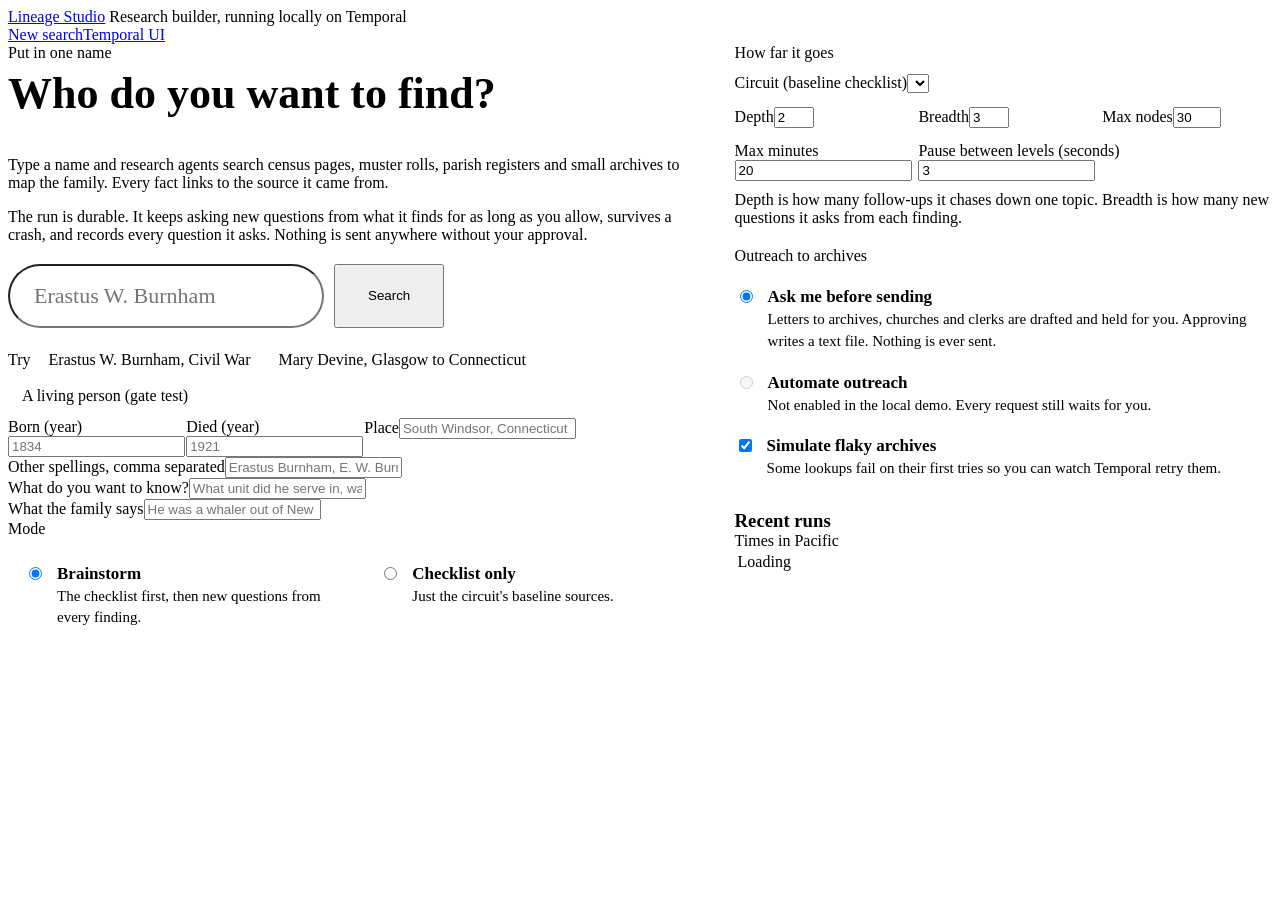
==== studio/web/index.html @ 4eb4b85d "v0.1.0: corpus replication benchmark, strategies, leaderboard with branded snapshot, paper v0.1.0 wi" ====
<!doctype html><html lang="en"><head><meta charset="utf-8"><meta name="viewport" content="width=device-width,initial-scale=1">
<title>Lineage Studio</title>
<link rel="icon" href="/static/lineage-logo.svg" type="image/svg+xml">
<link rel="preload" href="/static/fonts/Fraunces-normal.woff2" as="font" type="font/woff2" crossorigin>
<link rel="preload" href="/static/fonts/PublicSans-normal.woff2" as="font" type="font/woff2" crossorigin>
<link rel="stylesheet" href="/static/studio.css">
<style>
.hero{display:grid;grid-template-columns:minmax(0,1.3fr) minmax(0,1fr);gap:28px;align-items:start}
.intro h1{font-size:44px;margin-top:6px}
.namebox{display:flex;gap:10px;margin-top:20px}
.namebox input{font-family:var(--display);font-size:22px;min-height:60px;border-radius:999px;padding:0 24px}
.namebox .btn{min-height:60px;padding:0 32px}
.f4{display:grid;grid-template-columns:repeat(4,minmax(0,1fr));gap:14px}
.f3{display:grid;grid-template-columns:repeat(3,minmax(0,1fr));gap:14px}
.examples{margin:14px 0 4px}
.examples button{font:500 15px var(--body);color:var(--ink-2);background:var(--paper);border:1px dashed var(--rule-strong);border-radius:999px;padding:6px 14px;cursor:pointer;min-height:36px}
.examples button:hover{color:var(--ink);border-color:var(--accent)}
.mode{display:grid;grid-template-columns:1fr 1fr;gap:12px}
.mode label,.choice{display:flex;gap:12px;align-items:flex-start;margin:0;border:1px solid var(--line);border-radius:14px;padding:14px 16px;cursor:pointer;color:var(--ink);font-size:17px}
.mode label.on{border-color:var(--accent)}
.mode small,.choice small{display:block;color:var(--ink-2);font-size:15px;font-weight:400;margin-top:2px;line-height:1.45}
.choice{border:0;padding:10px 0;border-radius:0;border-top:1px solid var(--line)}
.choice:first-of-type{border-top:0}
.choice.off{cursor:not-allowed;color:var(--ink-3)}
.choice.off small{color:var(--ink-3)}
fieldset{border:0;padding:0;margin:0}
legend{padding:0;margin-bottom:12px}
.side{display:grid;gap:20px}
#runs td:first-child{word-break:break-word}
</style></head><body class="lineage">
<header class="site-header"><div class="site-header-inner">
<a class="brand" href="/"><img src="/static/lineage-logo.svg" alt=""><span class="brand-name">Lineage Studio</span></a>
<span class="site-tag">Research builder, running locally on Temporal</span>
<nav class="site-nav"><a href="/">New search</a><a href="http://localhost:8233/namespaces/default/workflows" target="_blank" rel="noopener">Temporal UI</a></nav>
</div></header>
<main>
<div class="hero">
<section class="card intro">
  <div class="eyebrow">Put in one name</div>
  <h1>Who do you want to find?</h1>
  <p class="lead">Type a name and research agents search census pages, muster rolls, parish registers and small archives to map the family. Every fact links to the source it came from.</p>
  <p class="muted small">The run is durable. It keeps asking new questions from what it finds for as long as you allow, survives a crash, and records every question it asks. Nothing is sent anywhere without your approval.</p>
  <form id="f" class="grid" style="gap:18px">
    <div class="namebox"><label for="full_name" class="sr" style="position:absolute;left:-9999px">Full name</label><input type="text" id="full_name" placeholder="Erastus W. Burnham" required autocomplete="off"><button class="btn btn-primary" type="submit">Search</button></div>
    <div class="examples row small muted">Try <button type="button" data-ex="erastus">Erastus W. Burnham, Civil War</button><button type="button" data-ex="mary">Mary Devine, Glasgow to Connecticut</button><button type="button" data-ex="living">A living person (gate test)</button></div>
    <div class="f4">
      <div><label for="birth_year">Born (year)</label><input type="number" id="birth_year" placeholder="1834"></div>
      <div><label for="death_year">Died (year)</label><input type="number" id="death_year" placeholder="1921"></div>
      <div style="grid-column:span 2"><label for="place">Place</label><input type="text" id="place" placeholder="South Windsor, Connecticut"></div>
    </div>
    <div><label for="variants">Other spellings, comma separated</label><input type="text" id="variants" placeholder="Erastus Burnham, E. W. Burnham"></div>
    <div><label for="question">What do you want to know?</label><input type="text" id="question" placeholder="What unit did he serve in, was he on a ship, where is he buried?"></div>
    <div><label for="notes">What the family says</label><input type="text" id="notes" placeholder="He was a whaler out of New London"></div>
    <fieldset><legend class="eyebrow">Mode</legend><div class="mode">
      <label class="on"><input type="radio" name="mode" value="brainstorm" checked><span><b>Brainstorm</b><small>The checklist first, then new questions from every finding.</small></span></label>
      <label><input type="radio" name="mode" value="checklist"><span><b>Checklist only</b><small>Just the circuit's baseline sources.</small></span></label></div></fieldset>
  </form>
</section>
<div class="side">
  <section class="card"><fieldset><legend class="eyebrow">How far it goes</legend>
    <div class="f3">
      <div style="grid-column:span 3"><label for="circuit_id">Circuit (baseline checklist)</label><select id="circuit_id"></select></div>
      <div><label for="depth">Depth</label><input type="number" id="depth" value="2" min="1" max="4"></div>
      <div><label for="breadth">Breadth</label><input type="number" id="breadth" value="3" min="1" max="8"></div>
      <div><label for="max_nodes">Max nodes</label><input type="number" id="max_nodes" value="30" min="1" max="80"></div>
      <div><label for="max_run_minutes">Max minutes</label><input type="number" id="max_run_minutes" value="20" min="1"></div>
      <div style="grid-column:span 2"><label for="level_pause_seconds">Pause between levels (seconds)</label><input type="number" id="level_pause_seconds" value="3" min="0"></div>
    </div>
    <p class="tiny faint" style="margin:10px 0 0">Depth is how many follow-ups it chases down one topic. Breadth is how many new questions it asks from each finding.</p></fieldset>
  </section>
  <section class="card"><fieldset><legend class="eyebrow">Outreach to archives</legend>
      <label class="choice"><input type="radio" name="outreach" value="ask_first" checked><span><b>Ask me before sending</b><small>Letters to archives, churches and clerks are drafted and held for you. Approving writes a text file. Nothing is ever sent.</small></span></label>
      <label class="choice off"><input type="radio" name="outreach" value="automate" disabled><span><b>Automate outreach</b><small>Not enabled in the local demo. Every request still waits for you.</small></span></label>
      <label class="choice"><input type="checkbox" id="flaky" checked><span><b>Simulate flaky archives</b><small>Some lookups fail on their first tries so you can watch Temporal retry them.</small></span></label>
  </fieldset></section>
  <section class="card"><div class="row" style="justify-content:space-between"><h3 style="margin:0">Recent runs</h3><span class="tiny faint">Times in Pacific</span></div><table id="runs"><tbody><tr><td class="muted">Loading</td></tr></tbody></table></section>
</div>
</div>
</main>
<script>
const EX={erastus:{full_name:"Erastus W. Burnham",birth_year:1834,death_year:1921,place:"South Windsor, Connecticut",variants:"Erastus Burnham, Erastus Williams Burnham, E. W. Burnham",question:"What Civil War unit did he serve in, was he on a ship, and where is he buried?",notes:"Whaler out of New London. Civil War surgeon for four years.",circuit_id:"civil_war_veteran"},
mary:{full_name:"Mary Devine",birth_year:1830,death_year:1911,place:"Glasgow, Scotland",variants:"Mary G. Devine, Mary Graham Devine, Mary Devine Burnham, Mary G. Burnham",question:"When did she come over from Scotland, and where did she settle?",notes:"",circuit_id:"the_crossing"},
living:{full_name:"Jane Example",birth_year:1950,death_year:"",place:"Hartford, Connecticut",variants:"",question:"Gate test",notes:"",circuit_id:"vital_records"}};
const $=id=>document.getElementById(id);
const esc=s=>(s??'').toString().replace(/[&<>"]/g,c=>({'&':'&amp;','<':'&lt;','>':'&gt;','"':'&quot;'}[c]));
const fill=e=>{for(const k in e)if($(k))$(k).value=e[k]};
fetch('/api/circuits').then(r=>r.json()).then(cs=>{$('circuit_id').innerHTML=cs.map(c=>`<option value="${c.id}">${esc(c.title)}</option>`).join('');const ex=new URLSearchParams(location.search).get('ex');if(ex&&EX[ex])fill(EX[ex])});
document.querySelectorAll('[data-ex]').forEach(b=>b.onclick=()=>fill(EX[b.dataset.ex]));
document.querySelectorAll('.mode input').forEach(i=>i.onchange=()=>document.querySelectorAll('.mode label').forEach(l=>l.classList.toggle('on',l.querySelector('input').checked)));
const pt=s=>s?new Date(s).toLocaleString('en-US',{timeZone:'America/Los_Angeles',month:'short',day:'numeric',hour:'numeric',minute:'2-digit'}):'';
const LABEL={COMPLETED:'completed',RUNNING:'running',FAILED:'failed',TERMINATED:'stopped',CANCELED:'cancelled',TIMED_OUT:'timed out'};
fetch('/api/runs').then(r=>r.json()).then(rs=>{$('runs').innerHTML='<tr><th>Run</th><th>Status</th><th>Started</th></tr>'+(rs.map(r=>`<tr><td><a href="/run/${esc(r.workflow_id)}">${esc(r.workflow_id.replace('studio-',''))}</a></td><td><span class="state ${esc(r.status)}">${esc(LABEL[r.status]||r.status.toLowerCase())}</span></td><td class="small faint">${pt(r.start_time)}</td></tr>`).join('')||'<tr><td class="muted" colspan="3">No runs yet.</td></tr>')});
$('f').onsubmit=async e=>{e.preventDefault();
 const place=$('place').value.trim(), num=v=>v===''?null:parseInt(v), notes=$('notes').value.trim();
 const body={person:{full_name:$('full_name').value.trim(),name_variants:$('variants').value.split(',').map(s=>s.trim()).filter(Boolean),birth_year:num($('birth_year').value),death_year:num($('death_year').value),birth_place:place||null,family_notes:notes||null},
  question:$('question').value,circuit_id:$('circuit_id').value,mode:document.querySelector('input[name=mode]:checked').value,depth:+$('depth').value,breadth:+$('breadth').value,
  max_nodes:+$('max_nodes').value,max_run_minutes:+$('max_run_minutes').value,level_pause_seconds:+$('level_pause_seconds').value,outreach:document.querySelector('input[name=outreach]:checked').value,simulate_flaky_archives:$('flaky').checked};
 const r=await fetch('/api/runs',{method:'POST',headers:{'content-type':'application/json'},body:JSON.stringify(body)});
 if(!r.ok){alert(await r.text());return} location.href=(await r.json()).url;};
</script></body></html>
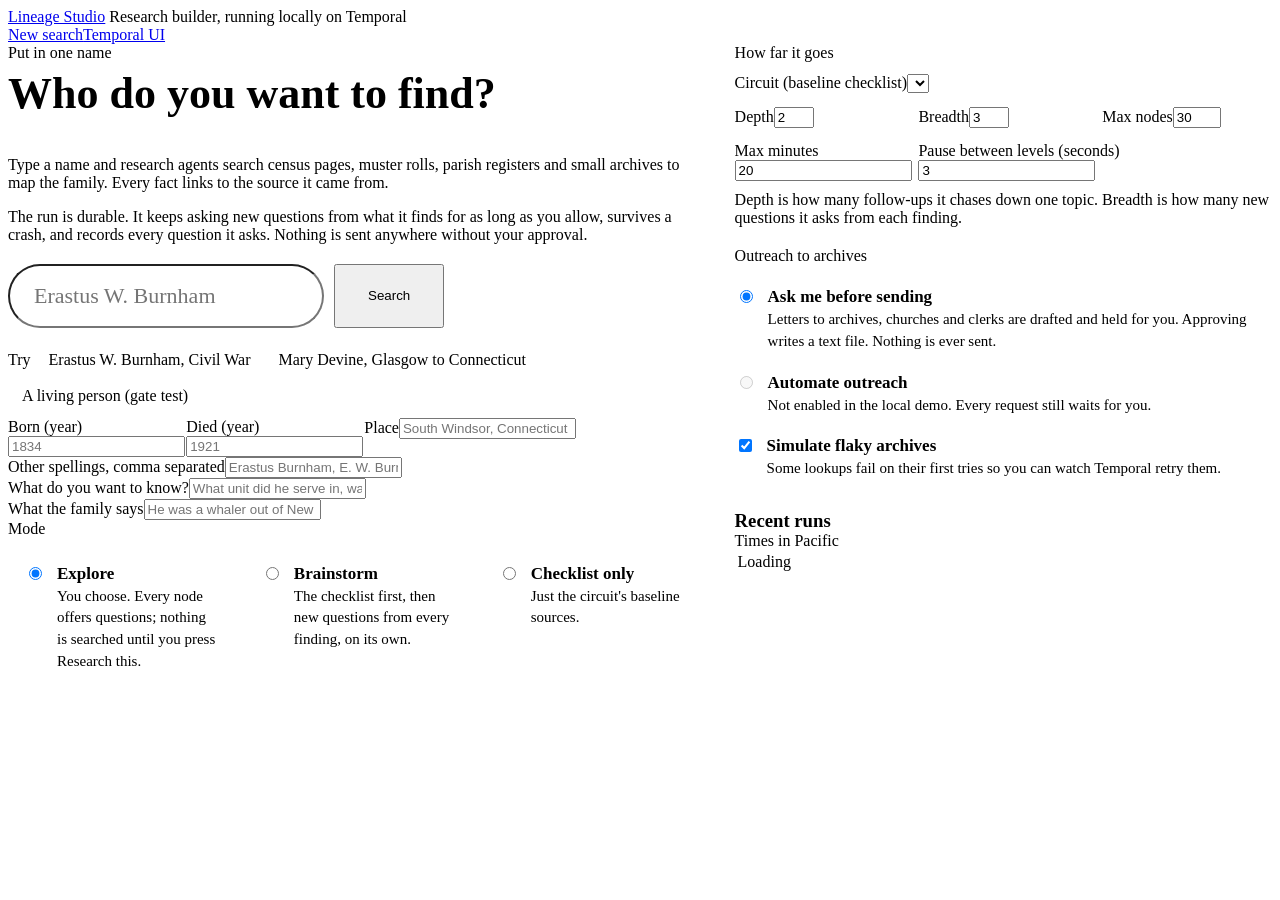
==== commit 1928ba9f: "studio: interactive Explore mode, and fix the one-node Brainstorm run One-node bug: StudioRunWorkflo" ====
--- a/studio/web/index.html
+++ b/studio/web/index.html
@@ -15,7 +15,8 @@
 .examples{margin:14px 0 4px}
 .examples button{font:500 15px var(--body);color:var(--ink-2);background:var(--paper);border:1px dashed var(--rule-strong);border-radius:999px;padding:6px 14px;cursor:pointer;min-height:36px}
 .examples button:hover{color:var(--ink);border-color:var(--accent)}
-.mode{display:grid;grid-template-columns:1fr 1fr;gap:12px}
+.mode{display:grid;grid-template-columns:repeat(3,1fr);gap:12px}
+.formerr{border:1px solid color-mix(in srgb,var(--live) 45%,var(--line));border-radius:14px;padding:12px 16px;color:var(--ink)}
 .mode label,.choice{display:flex;gap:12px;align-items:flex-start;margin:0;border:1px solid var(--line);border-radius:14px;padding:14px 16px;cursor:pointer;color:var(--ink);font-size:17px}
 .mode label.on{border-color:var(--accent)}
 .mode small,.choice small{display:block;color:var(--ink-2);font-size:15px;font-weight:400;margin-top:2px;line-height:1.45}
@@ -41,6 +42,7 @@
   <p class="lead">Type a name and research agents search census pages, muster rolls, parish registers and small archives to map the family. Every fact links to the source it came from.</p>
   <p class="muted small">The run is durable. It keeps asking new questions from what it finds for as long as you allow, survives a crash, and records every question it asks. Nothing is sent anywhere without your approval.</p>
   <form id="f" class="grid" style="gap:18px">
+    <div id="err" class="formerr" role="alert" hidden></div>
     <div class="namebox"><label for="full_name" class="sr" style="position:absolute;left:-9999px">Full name</label><input type="text" id="full_name" placeholder="Erastus W. Burnham" required autocomplete="off"><button class="btn btn-primary" type="submit">Search</button></div>
     <div class="examples row small muted">Try <button type="button" data-ex="erastus">Erastus W. Burnham, Civil War</button><button type="button" data-ex="mary">Mary Devine, Glasgow to Connecticut</button><button type="button" data-ex="living">A living person (gate test)</button></div>
     <div class="f4">
@@ -52,7 +54,8 @@
     <div><label for="question">What do you want to know?</label><input type="text" id="question" placeholder="What unit did he serve in, was he on a ship, where is he buried?"></div>
     <div><label for="notes">What the family says</label><input type="text" id="notes" placeholder="He was a whaler out of New London"></div>
     <fieldset><legend class="eyebrow">Mode</legend><div class="mode">
-      <label class="on"><input type="radio" name="mode" value="brainstorm" checked><span><b>Brainstorm</b><small>The checklist first, then new questions from every finding.</small></span></label>
+      <label class="on"><input type="radio" name="mode" value="explore" checked><span><b>Explore</b><small>You choose. Every node offers questions; nothing is searched until you press Research this.</small></span></label>
+      <label><input type="radio" name="mode" value="brainstorm"><span><b>Brainstorm</b><small>The checklist first, then new questions from every finding, on its own.</small></span></label>
       <label><input type="radio" name="mode" value="checklist"><span><b>Checklist only</b><small>Just the circuit's baseline sources.</small></span></label></div></fieldset>
   </form>
 </section>
@@ -89,12 +92,14 @@
 document.querySelectorAll('.mode input').forEach(i=>i.onchange=()=>document.querySelectorAll('.mode label').forEach(l=>l.classList.toggle('on',l.querySelector('input').checked)));
 const pt=s=>s?new Date(s).toLocaleString('en-US',{timeZone:'America/Los_Angeles',month:'short',day:'numeric',hour:'numeric',minute:'2-digit'}):'';
 const LABEL={COMPLETED:'completed',RUNNING:'running',FAILED:'failed',TERMINATED:'stopped',CANCELED:'cancelled',TIMED_OUT:'timed out'};
-fetch('/api/runs').then(r=>r.json()).then(rs=>{$('runs').innerHTML='<tr><th>Run</th><th>Status</th><th>Started</th></tr>'+(rs.map(r=>`<tr><td><a href="/run/${esc(r.workflow_id)}">${esc(r.workflow_id.replace('studio-',''))}</a></td><td><span class="state ${esc(r.status)}">${esc(LABEL[r.status]||r.status.toLowerCase())}</span></td><td class="small faint">${pt(r.start_time)}</td></tr>`).join('')||'<tr><td class="muted" colspan="3">No runs yet.</td></tr>')});
+fetch('/api/runs').then(r=>r.json()).then(rs=>{$('runs').innerHTML='<tr><th>Run</th><th>Status</th><th>Started</th></tr>'+(rs.map(r=>`<tr><td><a href="/run/${esc(r.workflow_id)}">${esc(r.workflow_id.replace('studio-','').replace('explore-','explore: '))}</a></td><td><span class="state ${esc(r.status)}">${esc(LABEL[r.status]||r.status.toLowerCase())}</span></td><td class="small faint">${pt(r.start_time)}</td></tr>`).join('')||'<tr><td class="muted" colspan="3">No runs yet.</td></tr>')});
 $('f').onsubmit=async e=>{e.preventDefault();
  const place=$('place').value.trim(), num=v=>v===''?null:parseInt(v), notes=$('notes').value.trim();
  const body={person:{full_name:$('full_name').value.trim(),name_variants:$('variants').value.split(',').map(s=>s.trim()).filter(Boolean),birth_year:num($('birth_year').value),death_year:num($('death_year').value),birth_place:place||null,family_notes:notes||null},
   question:$('question').value,circuit_id:$('circuit_id').value,mode:document.querySelector('input[name=mode]:checked').value,depth:+$('depth').value,breadth:+$('breadth').value,
   max_nodes:+$('max_nodes').value,max_run_minutes:+$('max_run_minutes').value,level_pause_seconds:+$('level_pause_seconds').value,outreach:document.querySelector('input[name=outreach]:checked').value,simulate_flaky_archives:$('flaky').checked};
- const r=await fetch('/api/runs',{method:'POST',headers:{'content-type':'application/json'},body:JSON.stringify(body)});
- if(!r.ok){alert(await r.text());return} location.href=(await r.json()).url;};
+ const explore=body.mode==='explore';
+ const r=await fetch(explore?'/api/explore':'/api/runs',{method:'POST',headers:{'content-type':'application/json'},body:JSON.stringify(explore?{request:body}:body)});
+ if(!r.ok){let m=await r.text();try{m=JSON.parse(m).detail||m}catch(_){};$('err').hidden=false;$('err').innerHTML='<b>Not started.</b> '+esc(typeof m==='string'?m:JSON.stringify(m));$('err').scrollIntoView({block:'center'});return}
+ location.href=(await r.json()).url;};
 </script></body></html>
